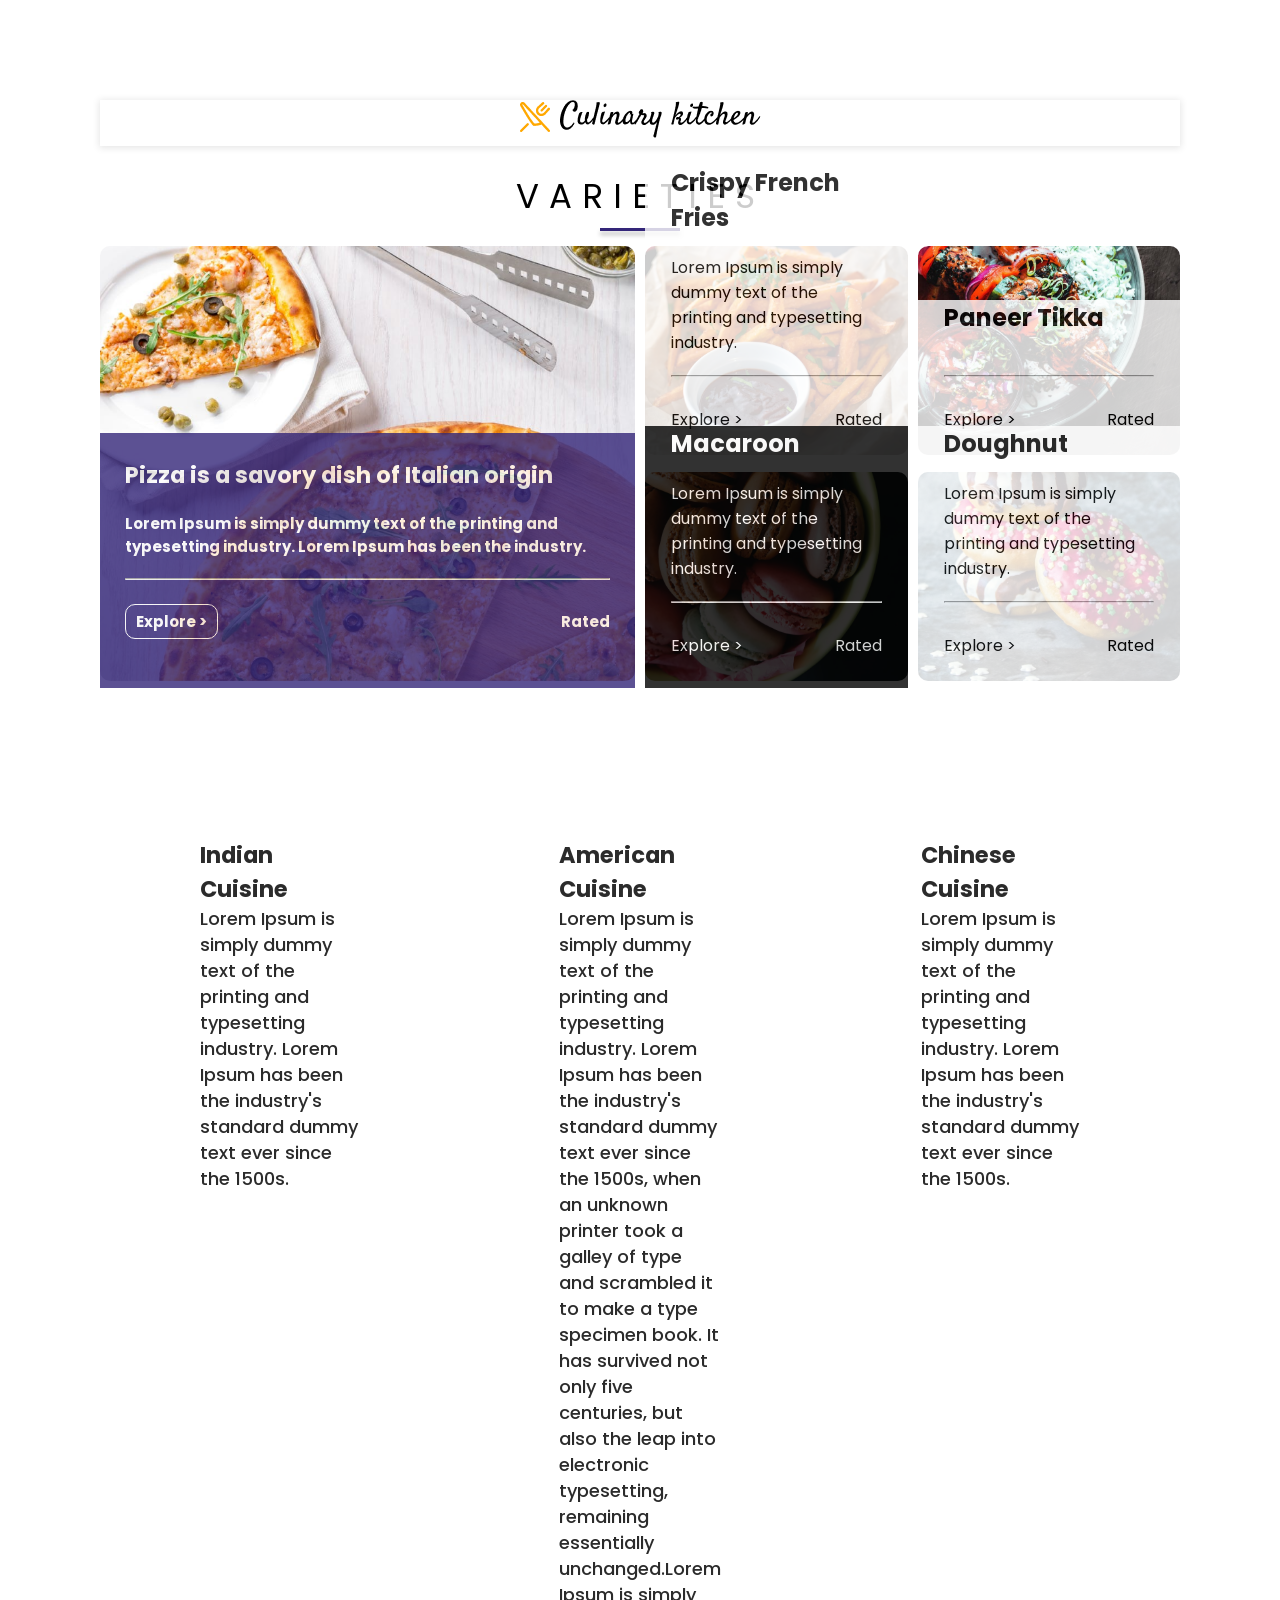
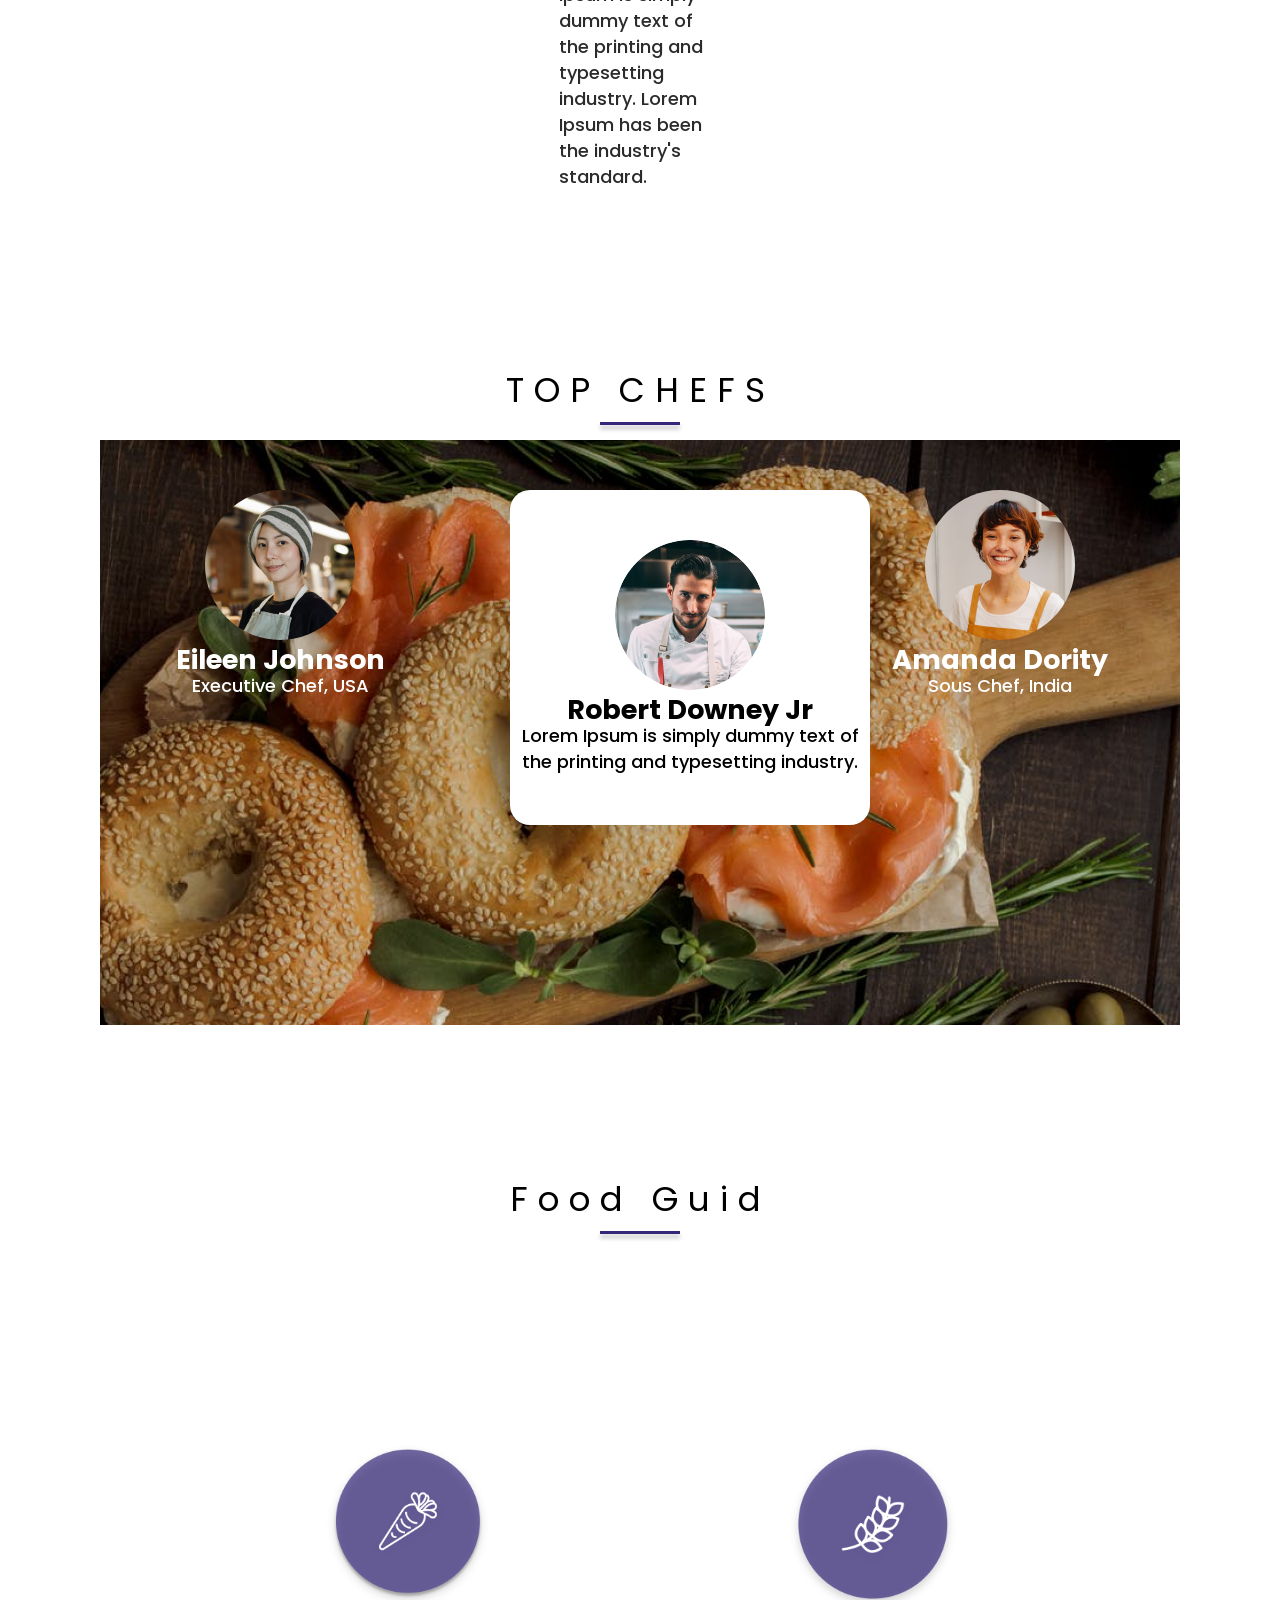
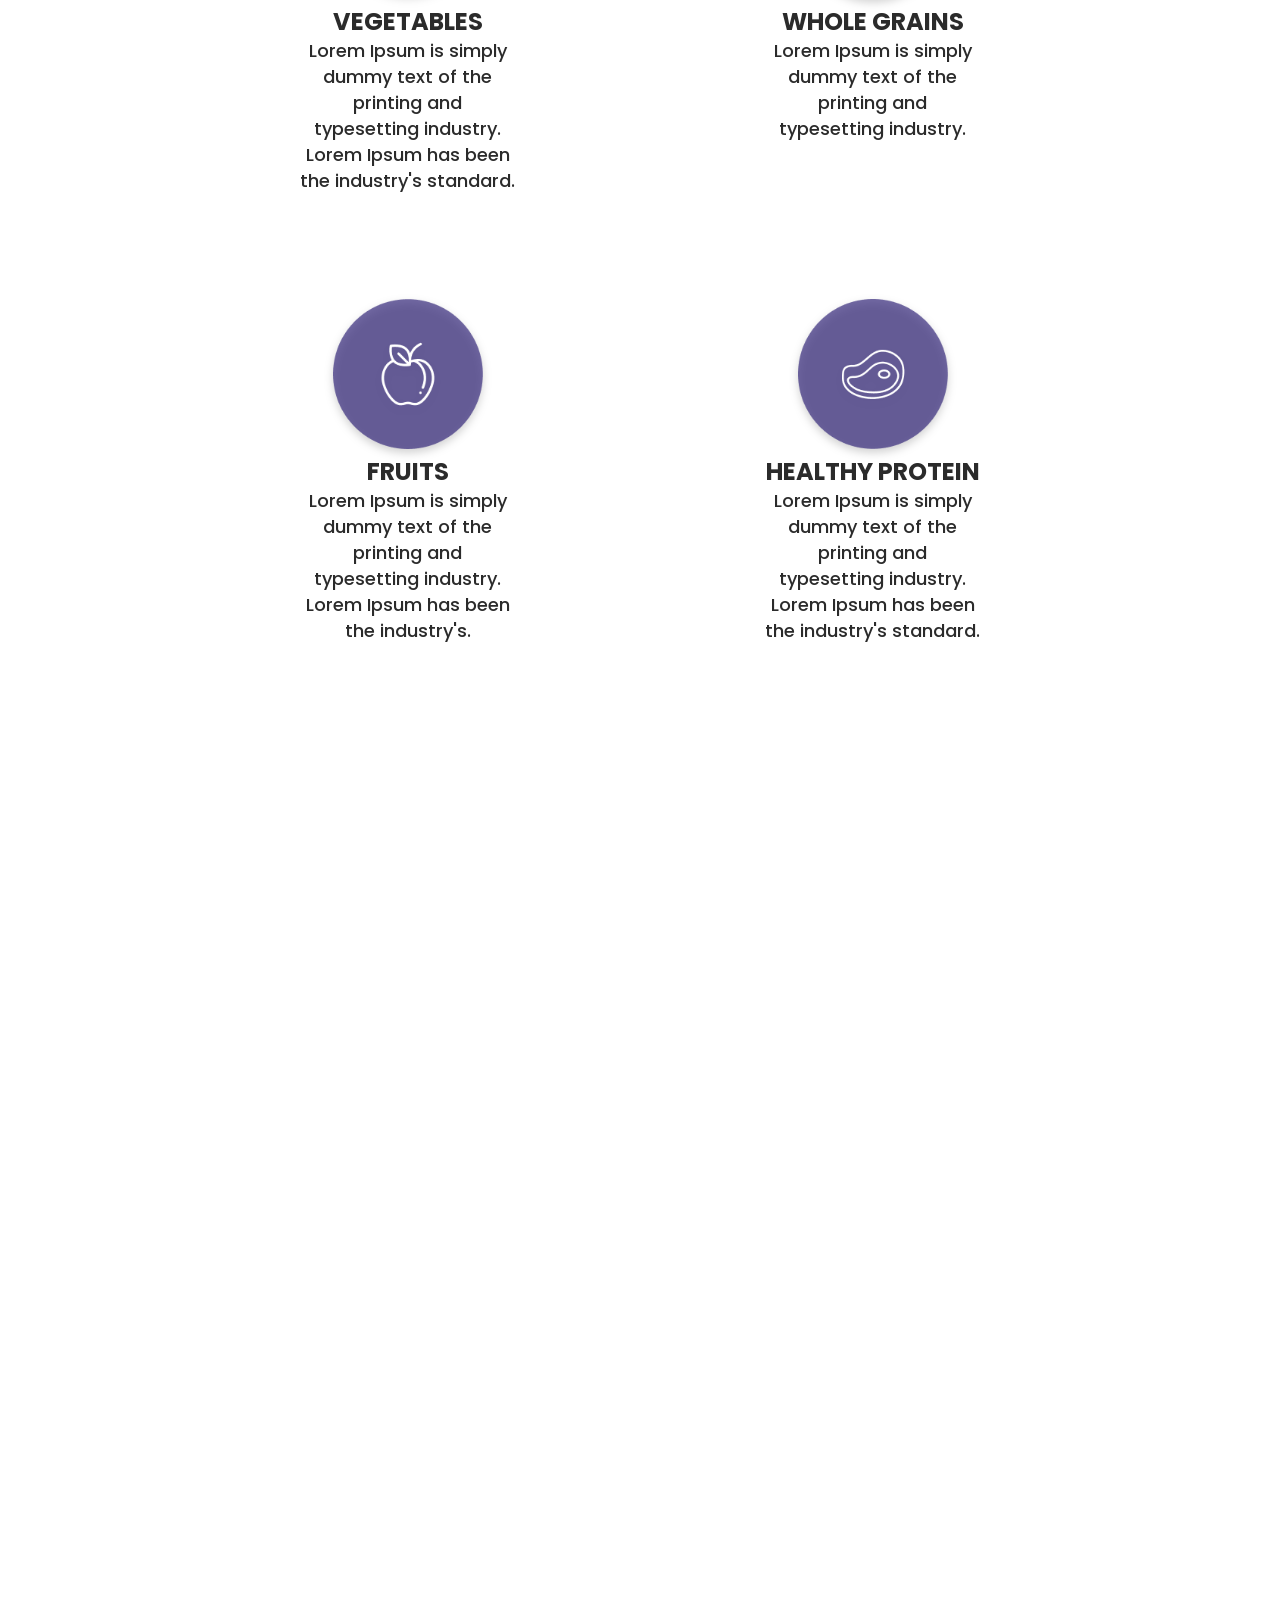
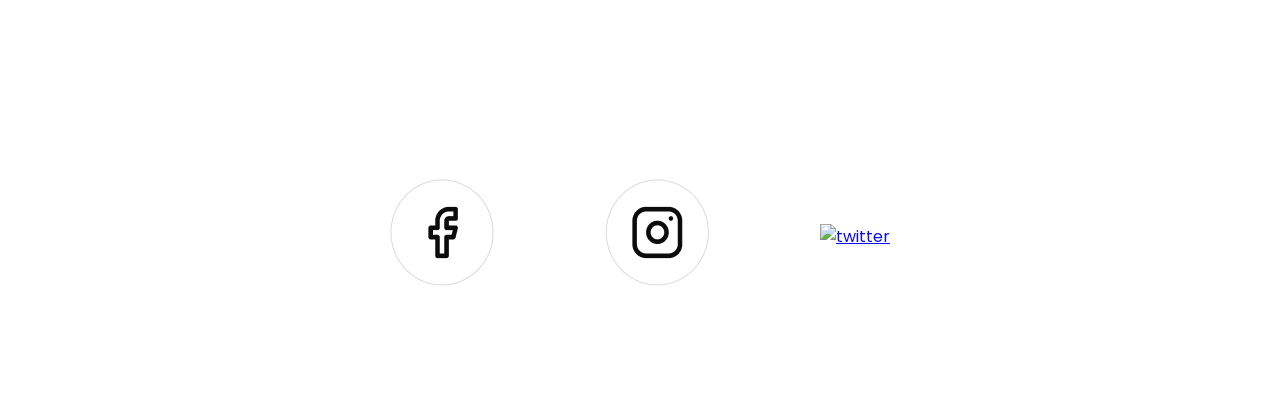
==== assigncss/index.html @ 5e239aba "css assignment and watertank" ====
<!DOCTYPE html>
<html>
    <head>
        <meta charset="UTF-8">
        <meta http-equiv="X-UA-Compatible" content="IE=edge">
        <meta name="viewport" content="width=device-width, initial-scale=1.0">
        
        <title>Css Assignment</title>
        <link href="style.css" rel="stylesheet">
    </head>
<body>
    <header class="header">
        <h1 class="logo"><img src="images/Logo.png"></h1>
    </header>
    <main>
        <h2 class="title">VARIETIES</h2>
        <div class="foods gird-two-column">
            <div class="main-card">
                <div class="card-content">
                    <div>
                        <img src="images/pizza.png"/>    
                    </div>
                    <div class="card-details" id="pizza-details">
                            <h2>Pizza is a savory dish of Italian origin</h2>
                            <p>Lorem Ipsum is simply dummy text of the printing and typesetting industry. Lorem Ipsum has been the industry.</p>
                            <hr />
                            <div class="explore">
                                <p id="explore">Explore<span> > </span></p>
                                <p><span></span>Rated</p>
                            </div>    
                    </div>
                </div>    
            </div>

            <div class="side-card gird-two-column">
                <div class="card-content">
                    <div>
                        <img src="images/crispy_french_fries.png"/>
                    </div>
                    <div class="card-details" id="white-card">                  
                        <h2>Crispy French Fries</h2>
                        <p>Lorem Ipsum is simply dummy text of the printing and typesetting industry.</p>
                        <hr />
                        <div class="explore">
                            <p>Explore<span> > </span></p>
                            <p>Rated</p>
                        </div>   
                    </div>    
                </div>
                <div class="card-content">
                    <img src="images/paneer_tikka.png"/>
                    <div class="card-details" id="white-card">
                        <div class="paneer-tikka-details">
                            <h2>Paneer Tikka</h2>
                            <p></p>
                            <hr />
                            <div class="explore">
                                <p>Explore<span> > </span></p>
                                <p>Rated</p>
                            </div>    
                        </div>
                    </div>              
                </div>
                <div class="card-content">
                    <img src="images/macaroon.png"/>
                    <div class="card-details" id="black-card">
                        <h2>Macaroon</h2>
                        <p>Lorem Ipsum is simply dummy text of the printing and typesetting industry.</p>
                        <hr />
                        <div class="explore">
                            <p>Explore<span> > </span></p>
                            <p>Rated</p>
                        </div>
                    </div>  
                </div>
                <div class="card-content">
                    <img src="images/doughnut.png"/>
                    <div  class="card-details" id="white-card">
                        <h2>Doughnut</h2>
                        <p>Lorem Ipsum is simply dummy text of the printing and typesetting industry.</p>
                        <hr />
                        <div class="explore">
                            <p>Explore<span> > </span></p>
                            <p>Rated</p>
                        </div> 
                    </div>                        
                </div>
            </div>
        </div>
    </main>
    <section class="articles">
            <div class="article-content">
                <h2 id="article-title">Indian Cuisine</h2>
                <p>Lorem Ipsum is simply dummy text of the printing and typesetting industry. Lorem Ipsum has been the industry's standard dummy text ever since the 1500s.</p>
            </div>
            <div class="article-content">
                <h2 id="article-title">American Cuisine</h2>
                <p>Lorem Ipsum is simply dummy text of the printing and typesetting industry. Lorem Ipsum has been the industry's standard dummy text ever since the 1500s, when an unknown printer took a galley of type and scrambled it to make a type specimen book. It has survived not only five centuries, but also the leap into electronic typesetting, remaining essentially unchanged.Lorem Ipsum is simply dummy text of the printing and typesetting industry. Lorem Ipsum has been the industry's standard.</p>
            </div>
            <div class="article-content">
                <h2 id="article-title">Chinese Cuisine</h2>
                <p>Lorem Ipsum is simply dummy text of the printing and typesetting industry. Lorem Ipsum has been the industry's standard dummy text ever since the 1500s.</p>
            </div>
    </section>
    <section class="details">
        <h2 class="title">TOP CHEFS</h2>
        <div class="chefs">
                <div class="chefdetails">
                    <img src="images/chefs/eileenjohnson.png" class="profileimg">
                    <h2 id="chef-title">Eileen Johnson</h2>
                    <p>Executive Chef, USA</p>
                </div>
                <div class="chefdetails" id="white-card">
                    <img src="images/chefs/robertdowneyjr.png" class="profileimg">
                    <h2 id="chef-title">Robert Downey Jr</h2>
                    <p>Lorem Ipsum is simply dummy text of the printing and typesetting industry.</p>
                </div>
                <div class="chefdetails"> 
                    <img src="images/chefs/amandadority.png" class="profileimg">
                    <h2 id="chef-title">Amanda Dority</h2>
                    <p>Sous Chef, India</p>
                </div>                
        </div>
        <div class="foodguid">
            <h2 class="title">Food Guid</h2>
            <div class="fooddetails">
                <div class="foodcontent">
                    <img src="images/foodguid/vege.png"/>
                    <h2 class="food-title">VEGETABLES</h2>
                    <p>Lorem Ipsum is simply dummy text of the printing and typesetting industry. Lorem Ipsum has been the industry's standard.</p>
                </div>
                <div class="foodcontent">
                    <img src="images/foodguid/wholegrain.png"/>
                    <h2 class="food-title">WHOLE GRAINS</h2>
                    <p>Lorem Ipsum is simply dummy text of the printing and typesetting industry.</p>
                </div>
                <div class="foodcontent">
                    <img src="images/foodguid/fruits.png"/>
                    <h2 class="food-title">FRUITS</h2>
                    <p>Lorem Ipsum is simply dummy text of the printing and typesetting industry. Lorem Ipsum has been the industry's.</p>
                </div>
                <div class="foodcontent">
                    <img src="images/foodguid/protein.png"/>
                    <h2 class="food-title">HEALTHY PROTEIN</h2>
                    <p>Lorem Ipsum is simply dummy text of the printing and typesetting industry. Lorem Ipsum has been the industry's standard.</p>
                </div>    
            </div>
        </div>
    </section>
    <footer class="contact" id="contact">
        <div class="footer_flex">
            <a href="#"><img class="footer_icon" src="images/contact/facebook.png" alt="facebook" /></a>
            
            <a href = "#">
                <img class="footer_icon" src="images/contact/instagram.png" alt="instagram" />
            </a>
            
            <a href="#"><img class="footer_icon" src="images/contact/twitter.png" alt="twitter" /></a>
            
        </div>
        
    </footer>
</body>
</html>
---- assigncss/style.css ----
@import url('https://fonts.googleapis.com/css2?family=Poppins&display=swap');
@import url('https://fonts.googleapis.com/css2?family=Poppins:wght@400;700&display=swap');
@import url('https://fonts.googleapis.com/css2?family=Poppins:wght@400;500;700&display=swap');

html{
    font-size: 100%;
}

*,*::before,*::after{
    margin: 0;
    padding: 0;
    box-sizing: border-box;
}

body{
    margin: 100px;
    width: auto;
    font-family: 'Poppins', sans-serif;
    background: #FFFFFF;
}

.title{
    position: relative;
    text-align: center;
    font-style: normal;
    font-weight: 400;
    font-size: 34px;
    line-height: 100px;
    letter-spacing: 10px;
}

.title::before{
    content: "";
    width: 80px;
    height: 3px;
    background: #342679;
    box-shadow: 0px 4px 4px rgba(0, 0, 0, 0.25);
    display: block;
    position: absolute;
    left: 50%;
    transform: translateX(-50%);
    bottom:-35px;
    margin-bottom: 50px;
}

#title-hr{
    width: 80px;
    height: 3px;
    background: #342679;
    border: 1px solid #000000;
    margin-bottom: 50px;
    box-sizing: border-box;
    box-shadow: 0px 4px 4px rgba(0, 0, 0, 0.25);
}

.header{
    text-align: center;
    background: #FFFFFF;
    box-shadow: 0px 1px 7px 1px rgba(0, 0, 0, 0.1);
}

.logo{
    font-family: 'Satisfy';
    font-style: normal;
}

.article-title, .chef-title{
    font-style: normal;
    font-weight: 700;
    text-align: center;
    color: #2B2B2B;

}

.article-title{
    font-size: 34px;
}

.chef-title{
    font-size: 24px;
}


.foods{
    display: flex;
}


.main-card{
    margin-right: 10px;
}

.main-card img,.side-card img{
    width: 100%;
    border-radius: 10px;
}

.side-card{
    display: grid;
    grid-template-columns: repeat(2,1fr);
    gap: 10px;
}

.card-content{
    position: relative;
}

.card-content p{
    padding: 20px 0;
}

.card-details{
    position: absolute;
    bottom: 0;    
    width: 100%;
    height: auto;
    padding:0 26px;
    opacity: 0.8;
}


.card-details#white-card{
    background: #FFFFFF;
}


.card-details#black-card{
    background: #000000;
    color: #FFFFFF;
}

#pizza-details{
    background: #342679;
    opacity: 0.8;
    font-family: 'Poppins';
    font-style: normal;
    font-weight: 700;
    font-size: 15px;
    color: #FFFFFF;
    padding: 25px;    
}







.explore{
    align-items: center;
    display: flex;
    justify-content: space-between;
    margin: 10px 0;
}

#explore{
    border: 1px solid white;
    border-radius: 10px;
    padding: 5px 10px;
}


.articles{
    display: flex;

}

.article-content{
    width: 100%;
    min-height: 200px;
    height: auto;
    padding: 50px;
    font-style: normal;
    font-weight: 700;
    font-size: 15px;
    color: #2B2B2B;
    margin: 100px 50px;
}

.article-content p{
    font-style: normal;
    font-weight: 500;
    font-size: 18px;
    line-height: 26px;
}

.profileimg{
    border-radius: 50%;
}

.chefs{
    text-align: center;
    background-image: url(images/topchef.png);
    background-position: center;
    background-repeat: no-repeat;
    background-size: cover;
    height: 100%;
    justify-content: center;
    display: grid;
    grid-template-columns: repeat(3, 3fr);
    color: white;
}


.chefdetails{
    font-style: normal;
    font-weight: 500;
    font-size: 18px;
    line-height: 26px;
    margin: 50px;
    margin-bottom: 200px;

}

.chefdetails#white-card{
    width: 100%;
    height: auto;
    background: #FFFFFF;
    box-shadow: 0px 1px 20px 1px rgba(0, 0, 0, 0.1);
    border-radius: 20px;
    padding: 50px 0;
    color: #000000;
}


.foodguid{
    width: 100%;
    height: auto;
    background-image: url(images/foodguid/foodguid.png);
    background-size: cover;
    background-repeat: no-repeat;
    background-position: center;
    padding-top: 124px;
}


.fooddetails{
    display: grid;
    grid-template-columns: repeat(2,1fr);
    grid-template-rows: repeat(2,1fr);
    text-align: center;
    gap: 250px;
    padding: 200px;
}

.foodcontent img{
    width: 150px;
    height: 150px;
    filter: drop-shadow(0px 4px 4px rgba(0, 0, 0, 0.25));
}

.food-title{
    font-weight: 700;
    font-size: 24px;
    line-height: 32px;
    color: #2B2B2B;
}

.foodcontent{
    font-weight: 500;
    width: 100%;
    max-height: 200px;
    font-size: 18px;
    line-height: 26px;
    text-align: center;
    color: #2B2B2B;
}


.contact{
    left: 0;
    opacity: 0.95;
    top: 97.83%;
    bottom: 1.06%;
}

footer{
    padding-top: 100%;
}

.footer_flex {
    max-width: 500px;
    margin: 0 auto;
    display: flex;
    flex-wrap: wrap;
    align-items: center;
    justify-content: space-between;   
}
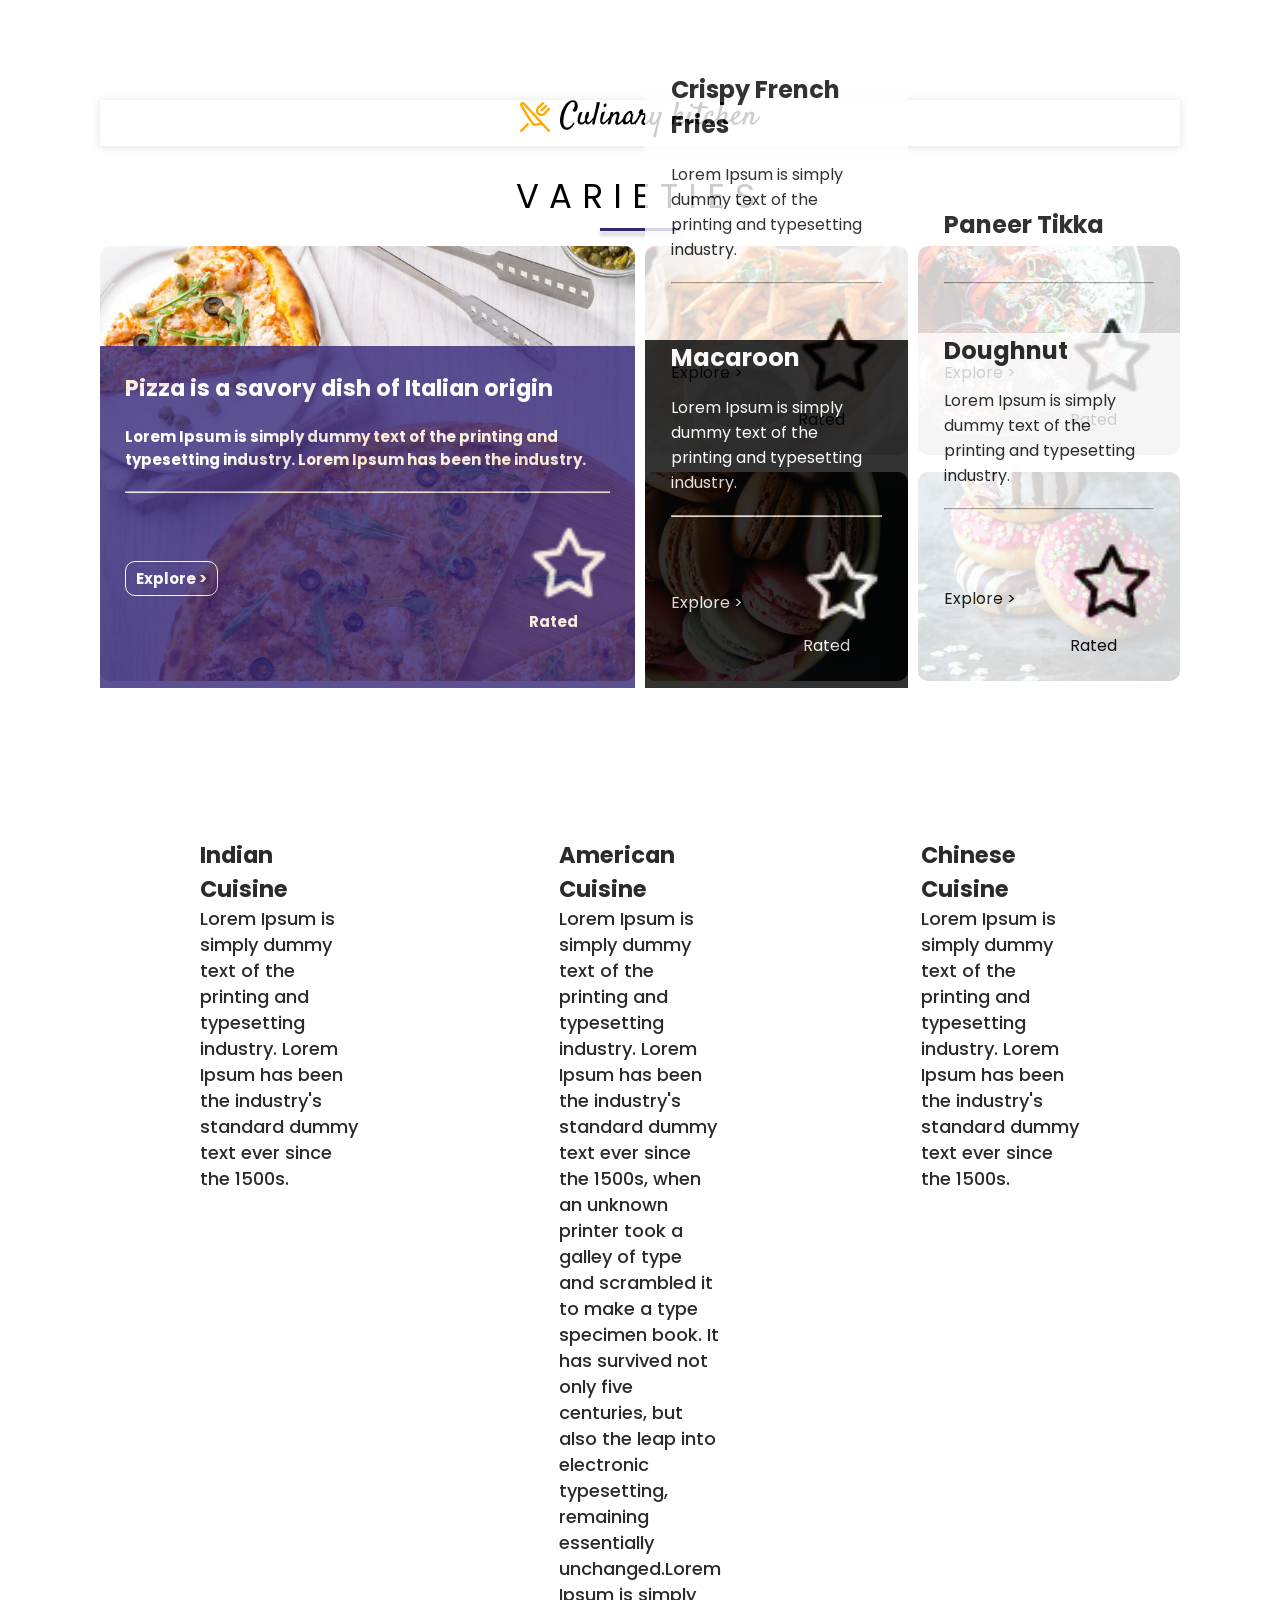
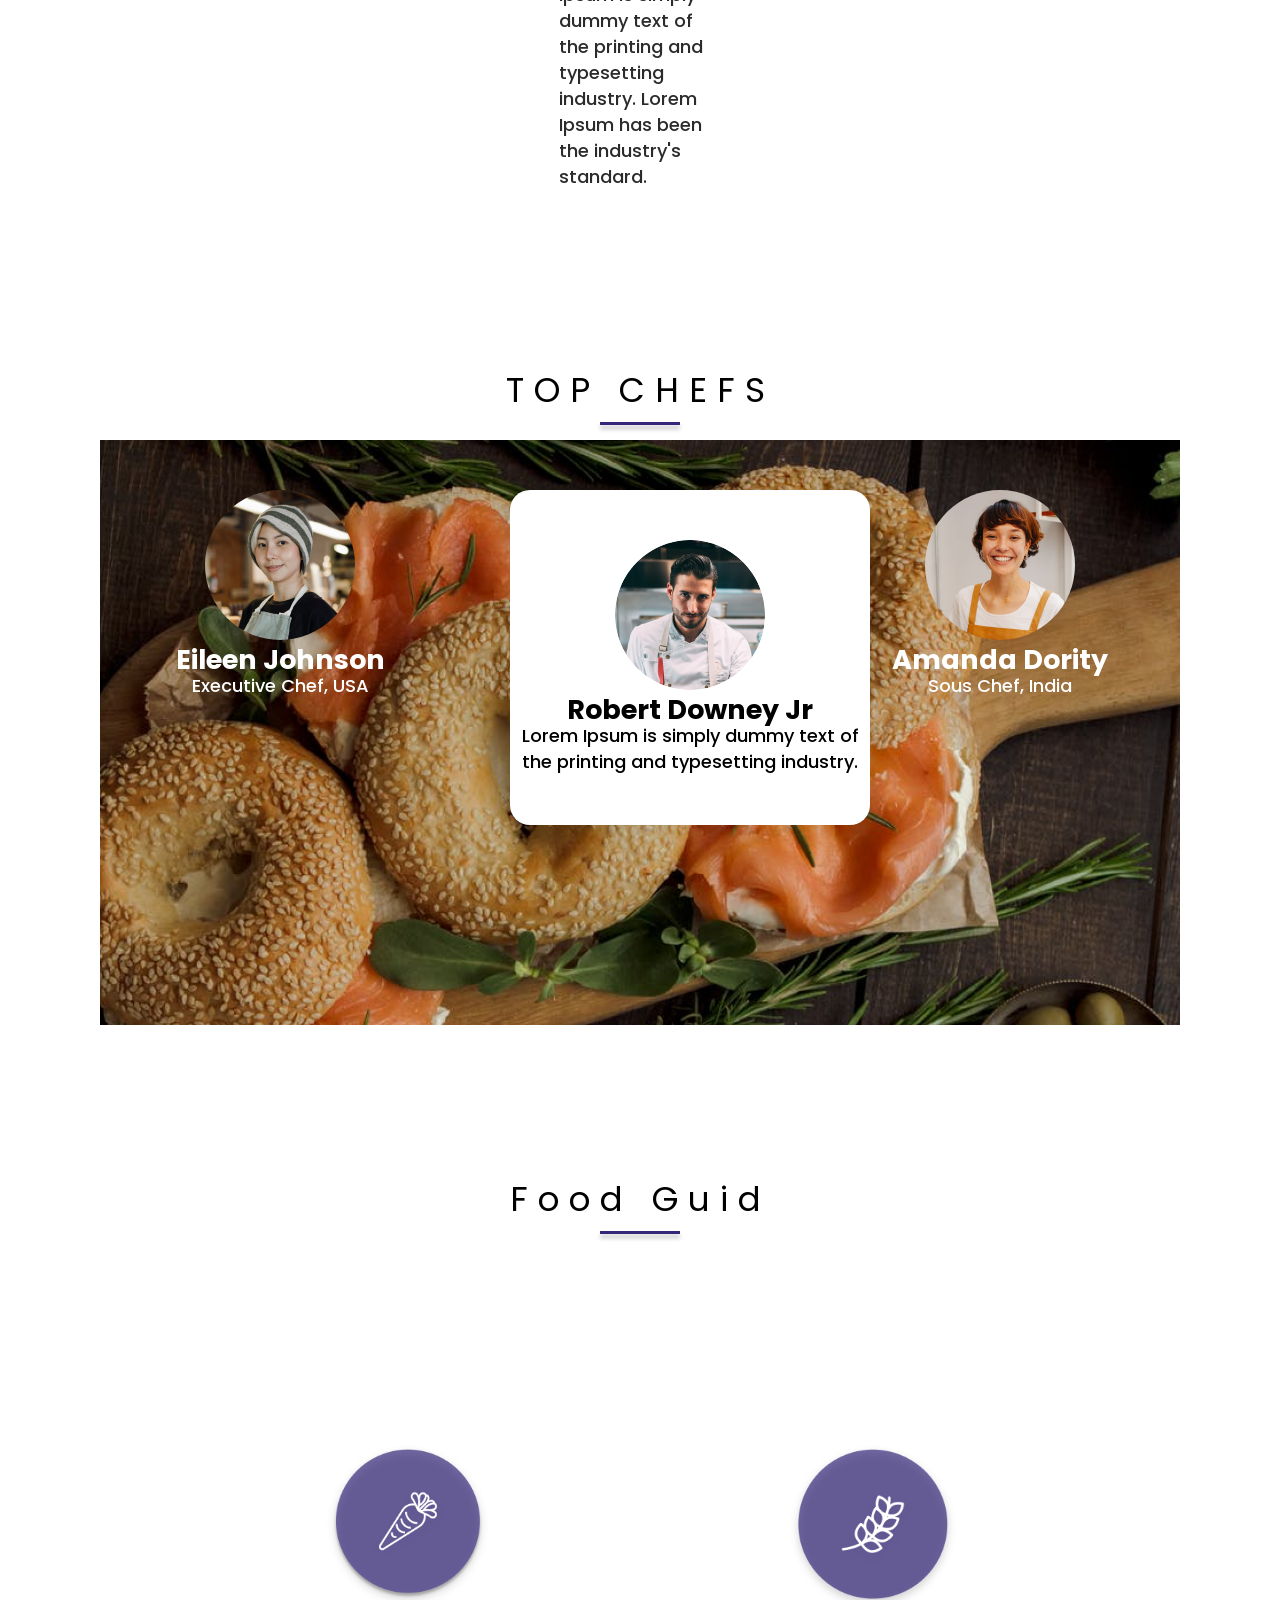
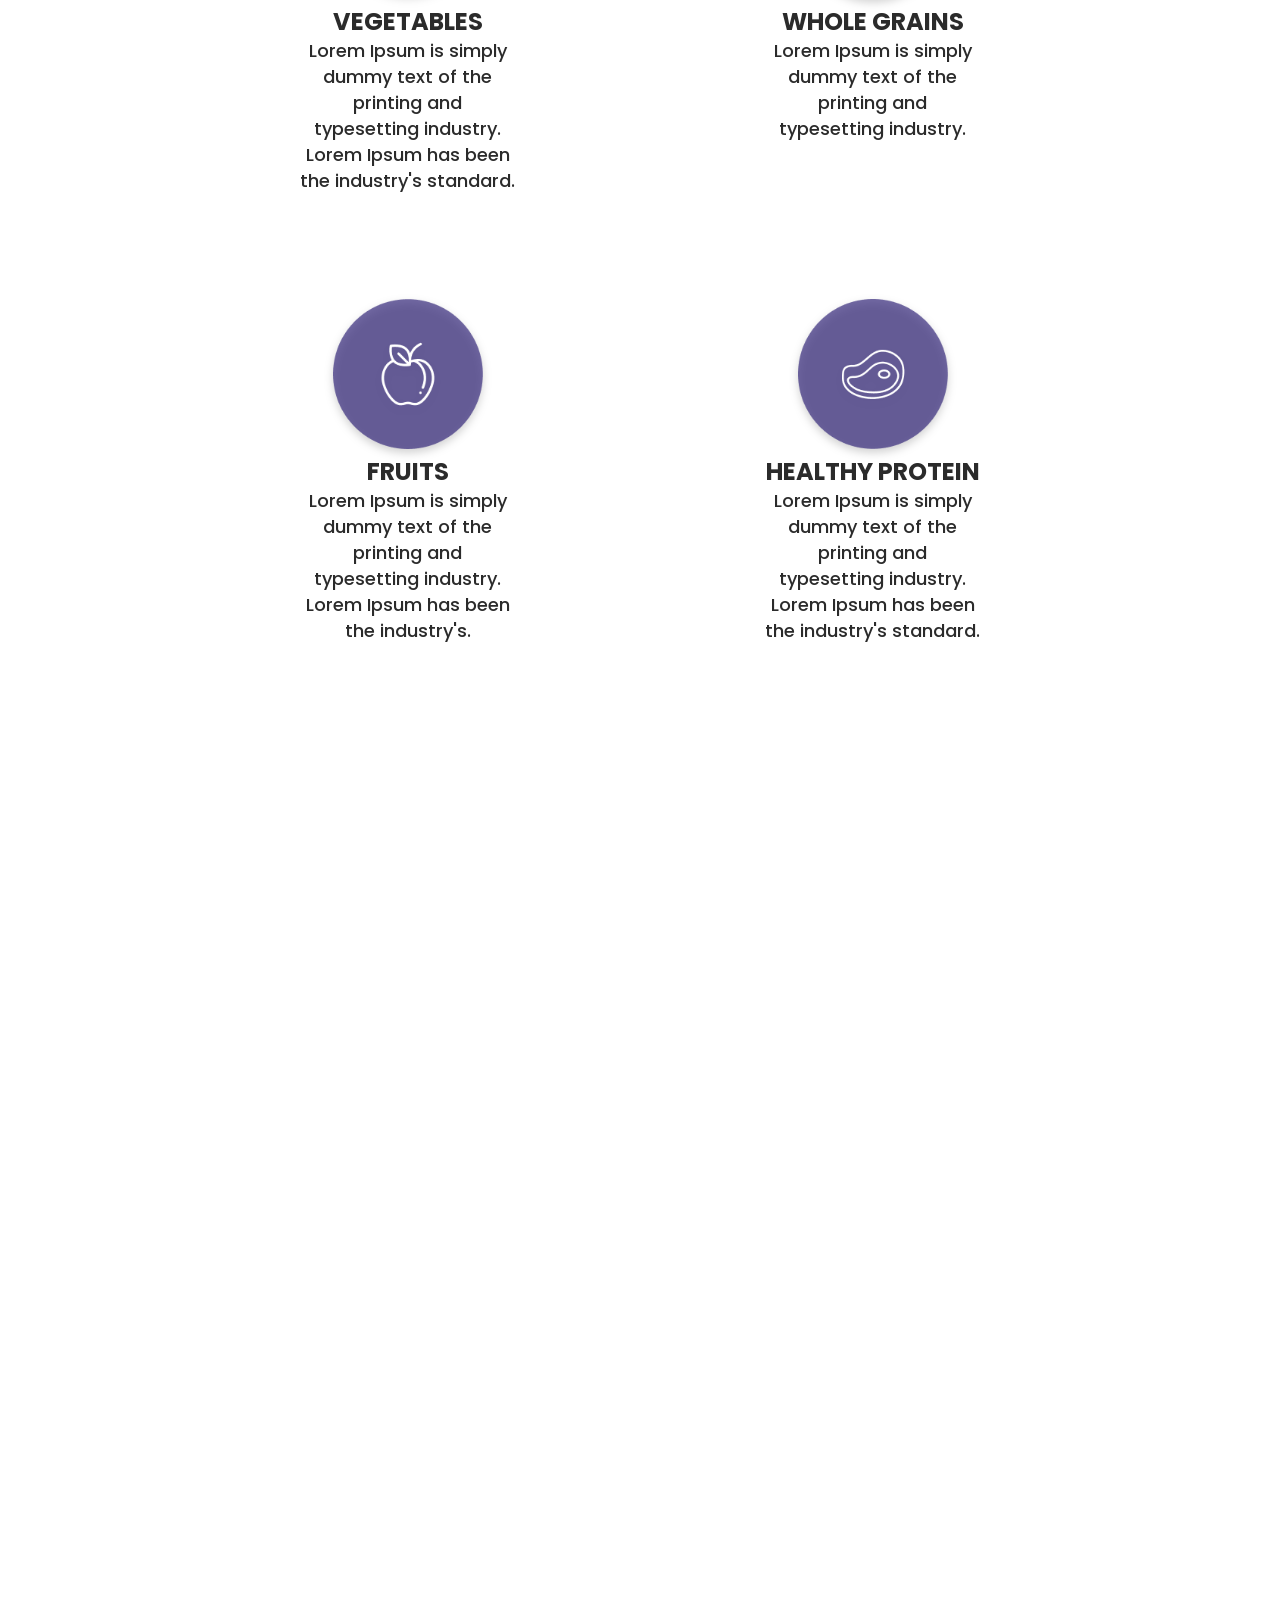
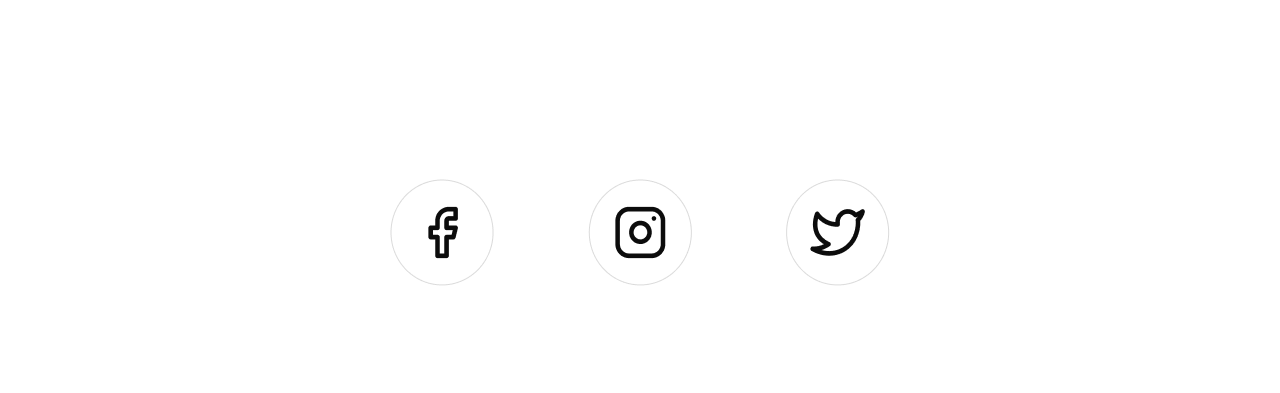
==== commit f105ed2b: "image added" ====
--- a/assigncss/index.html
+++ b/assigncss/index.html
@@ -26,7 +26,7 @@
                             <hr />
                             <div class="explore">
                                 <p id="explore">Explore<span> > </span></p>
-                                <p><span></span>Rated</p>
+                                <p id="star"><span><img src="images/star.png" /></span>Rated</p>
                             </div>    
                     </div>
                 </div>    
@@ -43,7 +43,7 @@
                         <hr />
                         <div class="explore">
                             <p>Explore<span> > </span></p>
-                            <p>Rated</p>
+                            <p id="star"><span><img src="images/starblack.png" /></span>Rated</p>
                         </div>   
                     </div>    
                 </div>
@@ -56,7 +56,7 @@
                             <hr />
                             <div class="explore">
                                 <p>Explore<span> > </span></p>
-                                <p>Rated</p>
+                                <p id="star"><span><img src="images/starblack.png" /></span>Rated</p>
                             </div>    
                         </div>
                     </div>              
@@ -69,7 +69,7 @@
                         <hr />
                         <div class="explore">
                             <p>Explore<span> > </span></p>
-                            <p>Rated</p>
+                            <p id="star"><span><img src="images/star.png" /></span>Rated</p>
                         </div>
                     </div>  
                 </div>
@@ -81,7 +81,7 @@
                         <hr />
                         <div class="explore">
                             <p>Explore<span> > </span></p>
-                            <p>Rated</p>
+                            <p id="star"><span><img src="images/starblack.png" /></span>Rated</p>
                         </div> 
                     </div>                        
                 </div>
